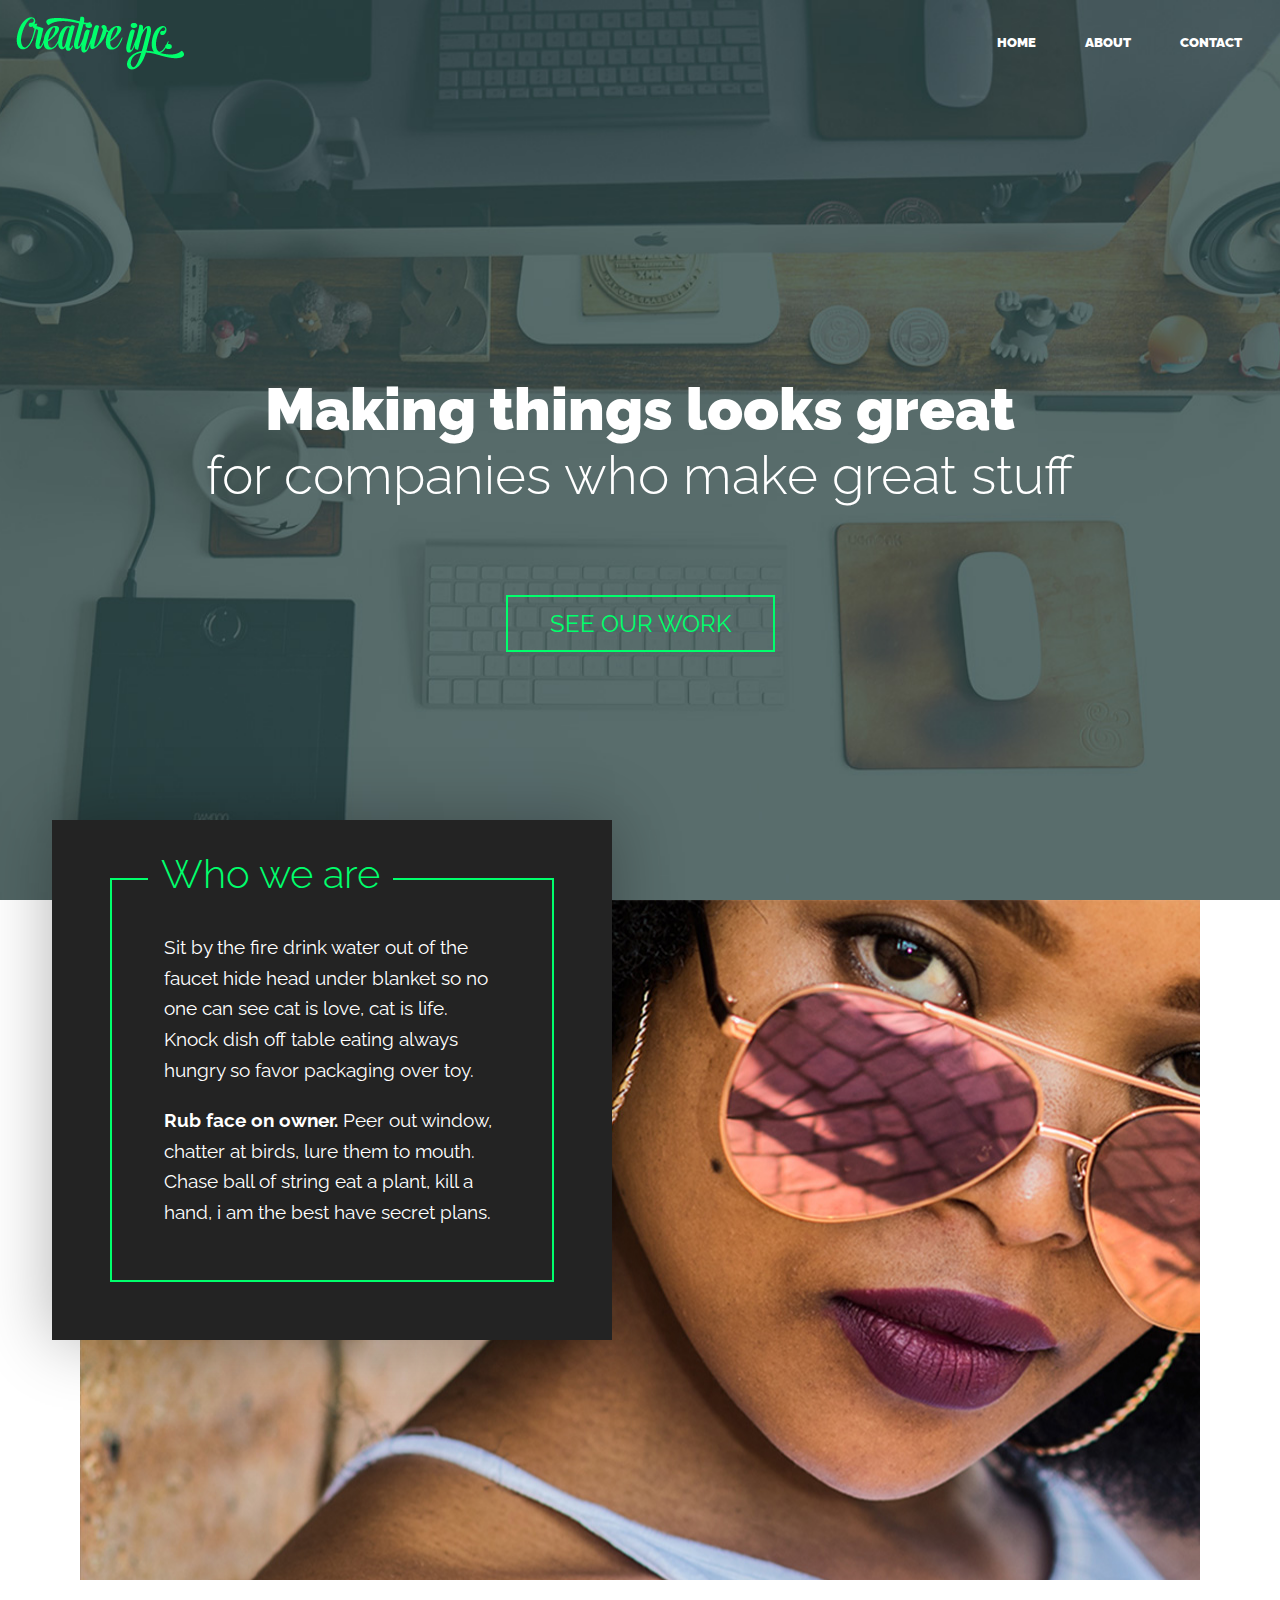
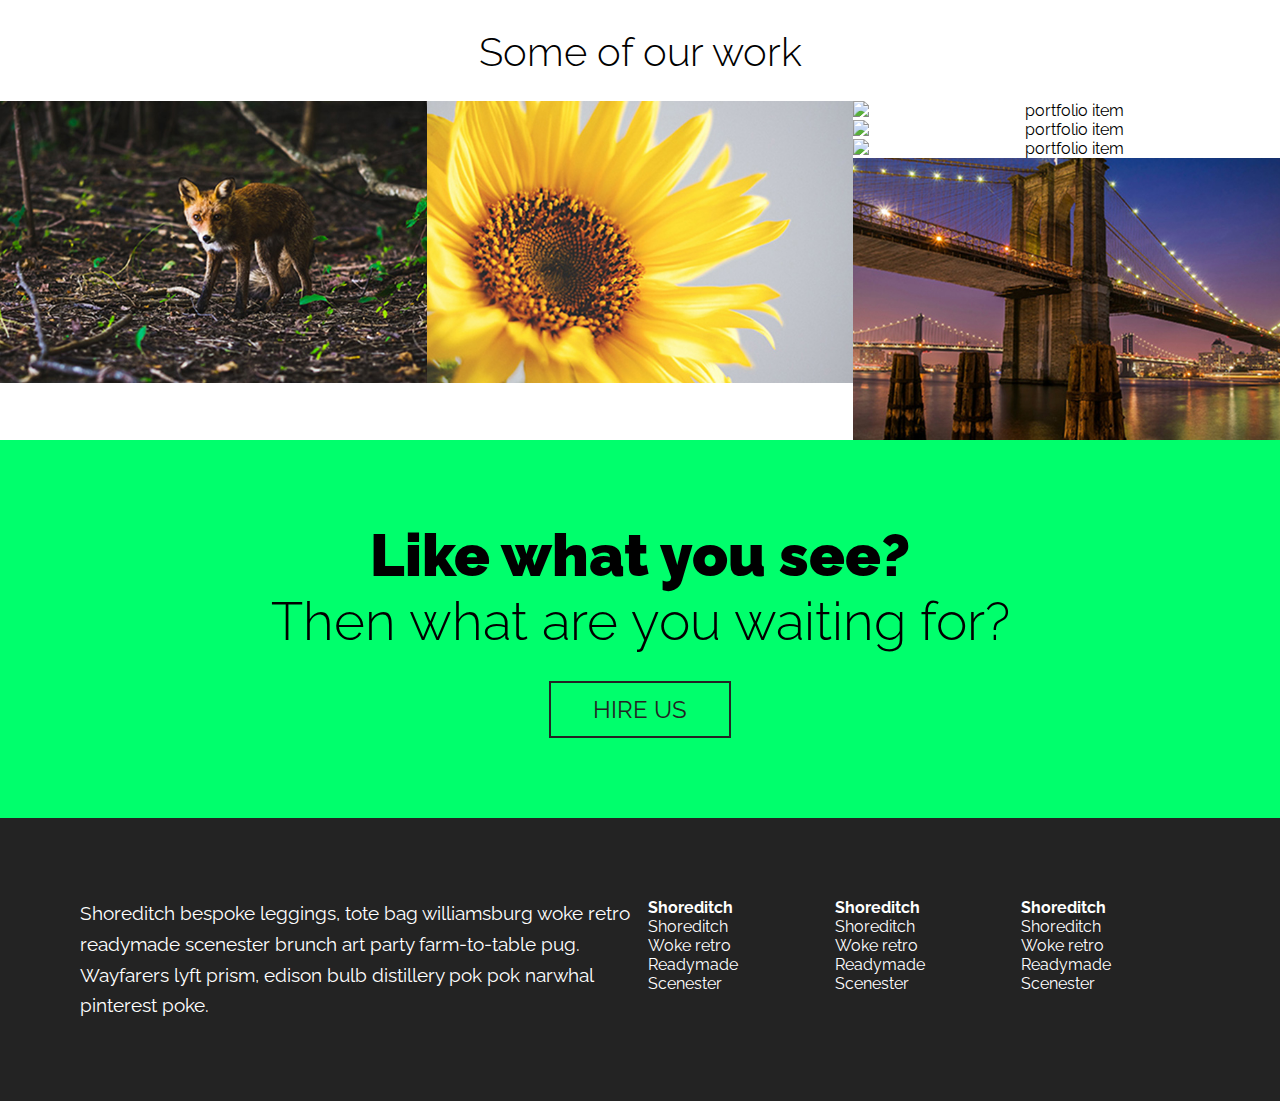
==== index.html @ b43f2814 "sample" ====
<!doctype html>
<html>
<head>
<meta charset="UTF-8">
<meta name="viewport" content="width=device-width, initial-scale=1">
<title>Creative Inc.</title>
<link href="css/styles.css" rel="stylesheet" type="text/css">
</head>

<body>

<header>
	<img src="img/logo.png" alt="Creative inc. logo" class="logo">
	<nav>
		<ul>
			<li><a href="">Home</a></li>
			<li><a href="about.html">About</a></li>
			<li><a href="contact">Contact</a></li>
		</ul>
	</nav>
</header>

<section class="home-hero parallax--bg">
	<div class="container">
		<h1 class="title parallax--box">Making things looks great <span>for companies who make great stuff</span>
		</h1>
		<a href="" class="button button-accent">See Our Work</a>
	</div>
</section>

<div class="container">
	<section class="home-about">

		<div class="home-about-textbox parallax--box">
			<h1>Who we are</h1>
			<p>Sit by the fire drink water out of the faucet hide head under blanket so no one can see cat is love, cat is life. Knock dish off table eating always hungry so favor packaging over toy. </p>
			<p><strong>Rub face on owner.</strong> Peer out window, chatter at birds, lure them to mouth. Chase ball of string eat a plant, kill a hand, i am the best have secret plans.</p>
		</div>

	</section>
</div>


<section class="portfolio">
	<h1>Some of our work</h1>

	<!-- portfolio item 01 -->
	<figure class="port-item">
		<img src="img/portfolio-01.jpg" alt="portfolio item">
		<figcaption class="port-desc">
			<p>Project title</p>
			<a href="" class="button button-accent button-small">Project details</a>
		</figcaption>
	</figure>

	<!-- portfolio item 02 -->
	<figure class="port-item">
		<img src="img/portfolio-02.jpg" alt="portfolio item">
		<figcaption class="port-desc">
			<p>Project title</p>
			<a href="" class="button button-accent button-small">Project details</a>
		</figcaption>
	</figure>

	<!-- portfolio item 03 -->
	<figure class="port-item">
		<img src="img/portfolio-03.jpg" alt="portfolio item">
		<figcaption class="port-desc">
			<p>Project title</p>
			<a href="" class="button button-accent button-small">Project details</a>
		</figcaption>
	</figure>

	<!-- portfolio item 04 -->
	<figure class="port-item">
		<img src="img/portfolio-04.jpg" alt="portfolio item">
		<figcaption class="port-desc">
			<p>Project title</p>
			<a href="" class="button button-accent button-small">Project details</a>
		</figcaption>
	</figure>

	<!-- portfolio item 05 -->
	<figure class="port-item">
		<img src="img/portfolio-05.jpg" alt="portfolio item">
		<figcaption class="port-desc">
			<p>Project title</p>
			<a href="" class="button button-accent button-small">Project details</a>
		</figcaption>
	</figure>

	<!-- portfolio item 06 -->
	<figure class="port-item">
		<img src="img/portfolio-06.jpg" alt="portfolio item">
		<figcaption class="port-desc">
			<p>Project title</p>
			<a href="" class="button button-accent button-small">Project details</a>
		</figcaption>
	</figure>

</section>

<section class="cta">
	<div class="container">
		<h1 class="title title-cta">Like what you see?
			 <span>Then what are you waiting for?</span>
		</h1>
		<a href="" class="button button-dark">Hire us</a>
	</div>
</section>

<footer>
	<div class="container">
		<div class="col-3">
			<p>Shoreditch bespoke leggings, tote bag williamsburg woke retro readymade scenester brunch art party farm-to-table pug. Wayfarers lyft prism, edison bulb distillery pok pok narwhal pinterest poke.</p>
		</div>

		<div class="col-1">
			<ul class="unstyled-list">
				<li><strong>Shoreditch</strong></li>
				<li>Shoreditch</li>
				<li>Woke retro </li>
				<li>Readymade </li>
				<li>Scenester </li>
			</ul>
		</div>

		<div class="col-1">
			<ul class="unstyled-list">
				<li><strong>Shoreditch</strong></li>
				<li>Shoreditch</li>
				<li>Woke retro </li>
				<li>Readymade </li>
				<li>Scenester </li>
			</ul>
		</div>

		<div class="col-1">
			<ul class="unstyled-list">
				<li><strong>Shoreditch</strong></li>
				<li>Shoreditch</li>
				<li>Woke retro </li>
				<li>Readymade </li>
				<li>Scenester </li>
			</ul>
		</div>
	</div>
</footer>


<script
  src="https://code.jquery.com/jquery-2.2.4.min.js"
  integrity="sha256-BbhdlvQf/xTY9gja0Dq3HiwQF8LaCRTXxZKRutelT44="
  crossorigin="anonymous"></script>

		<script src="js/parallax.js"></script>
</body>
</html>
---- css/styles.css ----
@import url('https://fonts.googleapis.com/css?family=Raleway:300,400,700,900');

* {
	box-sizing: border-box;
	transition: all ease-in-out 250ms;
}

body {
	margin: 0;
	font-family: 'Raleway', sans-serif;
	text-align: center;
}

img {
	max-width: 100%;
	height: auto;
}

.container {
	width: 95%;
	max-width: 70em;
	margin: 0 auto;
}

.clearfix::after,
section::after,
footer::after {
	content: '';
	display: block;
	clear: both;
}


/* Column system
=================== */

[class^=col-] {
	width: 100%;
	margin-top: 1em;
}

[class^=col-]:first-child {
	margin-top: 0;
}

.col-1 {
	width: 33.333334%;
	float: left;
}


@media (min-width: 40rem) {

	[class^=col-] {
		float: left;
		padding: 0 .5em;
		margin-top: 0;
	}

	[class^=col-]:first-child {
		padding-left: 0;
	}

	[class^=col-]:last-child {
		padding-right: 0;
	}

	.col-3 {
		width: 50%;
	}

	.col-1 {
		width: 16.6666%;
	}
}





/* typography
=================== */

h1 {
	font-weight: 300;
	font-size: 1.7rem;
	margin-top: 0;
}

p {
	margin-top: 0;
	line-height: 1.5;
}

p:last-of-type {
	margin-bottom: 0;
}

.title {
	font-size: 2.5rem;
	margin-bottom: 1.5em;
	font-weight: 900;
	margin-top: 1em;
}

.title span {
	font-weight: 300;
	display: block;
	font-size: .9em;
}

.title-cta {
	margin: 0 0 .5em;
}

.unstyled-list {
	margin: 0;
	padding: 0;
	list-style-type: none;
}

@media (min-width:60rem) {

	p {
		font-size: 1.2rem;
		line-height: 1.6;
	}

	.title {
		font-size: 3.7rem;
	}
}

/* buttons */

.button {
	display: inline-block;
	font-size: 1.15rem;
	text-decoration: none;
	text-transform: uppercase;
	border-width: 2px;
	border-style: solid;
	padding: .5em 1.75em;
}

@media (min-width: 60rem) {
	.button {
		font-size: 1.5rem;
	}
}

.button-small {
	font-size: .7rem;
	font-weight: 700;
}

.button-accent {
	color: #00ff6c;
	border-color: #00ff6c;
}

.button-accent:hover,
.button-accent:focus {
	background: #00ff6c;
	color: #232323;
}

.button-dark {
	color: #232323;
	border-color: #232323;
}

.button-dark:hover,
.button-dark:focus {
	background: #232323;
	color: #00ff6c;
}

/* Parallax
=================== */

.parallax--bg,
.parallax--box {
	transition: initial;
}



/* header
=================== */

header {
	position: absolute;
	left: 0;
	right: 0;
	margin: 1em;
}

nav ul {
	margin: 0;
	padding: 0;
	list-style: none;
}

nav li {
	display: inline-block;
	margin: 1em;
}

nav a {
	font-weight: 900;
	text-decoration: none;
	padding: .5em;
	text-transform: uppercase;
	color: white;
	font-size: .8rem;
}

nav a:hover,
nav a:focus {
	color: #ddd;
}

@media (min-width:60rem) {
	.logo {
		float: left;
	}

	nav {
		float: right;
	}
}


/* hero-home
=================== */

.home-hero {
	background-image: url(../img/hero-bg.jpg);
	background-size: cover;
	background-position: center;
	padding: 10em 0;
	color: #FFF;
}

@media (min-width: 60rem) {
	.home-hero {
		height: 100vh;
		padding-top: 35vh;
	}
}


/* hero-home
=================== */

.home-about-textbox {
	background-color: #232323;
	padding: 4em;
	width: 100vw;
	margin-left: -2.5%;
	outline: 2px solid #00ff6c;
	outline-offset: -2.5em;
	color: #FFF;
	position: relative;
}

.home-about-textbox h1 {
	color: #00ff6c;
	position: absolute;
	left: 50%;
	transform: translateX(-50%);
	top: .75em;
	background: #232323;
	padding: 0 .145em;
}

@media (min-width: 25rem) {
	h1 {
		font-size: 2rem;
	}

	.home-about-textbox {
		padding: 5.5em;
	}

	.home-about-textbox h1 {
		top: .6em;
		padding: 0 .325em;
	}
}

@media (min-width: 60rem) {
	h1 {
		font-size: 2.5rem;
	}

	.home-about {
		background-image: url(../img/who-we-are.jpg);
		background-repeat: no-repeat;
		padding-bottom: 10em;
	}

	.home-about-textbox {
		width: 50%;
		padding: 7em;
		outline-offset: -3.75em;
		margin-left: -2.5%;
		top: -5em;
		text-align: left;
		box-shadow: 0 0 4em 0 rgba(0,0,0,.3);
	}

	.home-about-textbox h1 {
		top: .75em;
		left: 6rem;
		transform: translateX(0);
	}


}



/* portfolio
=================== */

.portfolio {
	margin: 3em 0 0;
}

.port-item {
	margin: 0;
	position: relative;
}

.port-item img {
	display: block;
}

.port-desc {
	position: absolute;
	z-index: 100;
	bottom: 0em;
	left: 0em;
	right: 0em;
	color: white;
	background: rgba(0,0,0,.6);
	padding-bottom: 2em;
}

.port-desc p {
	margin: 1em;
}

@media (min-width: 37rem) {
	.port-item {
		width: 50%;
		float: left;
	}
}

@media (min-width: 60rem) {
	.port-item {
		width: 33.3333334%;
		overflow: hidden;
	}

	.port-desc {
		transform: translateY(150%);
	}

	.port-item:hover .port-desc {
		transform: translateY(0%);
	}
}


/* CTA
=================== */

.cta {
	background-color: #00ff6c;
	padding: 5em 0;
}


/* Footer
=================== */

footer {
	background: #232323;
	color: #fff;
	text-align: left;
	padding: 5em 0;
}
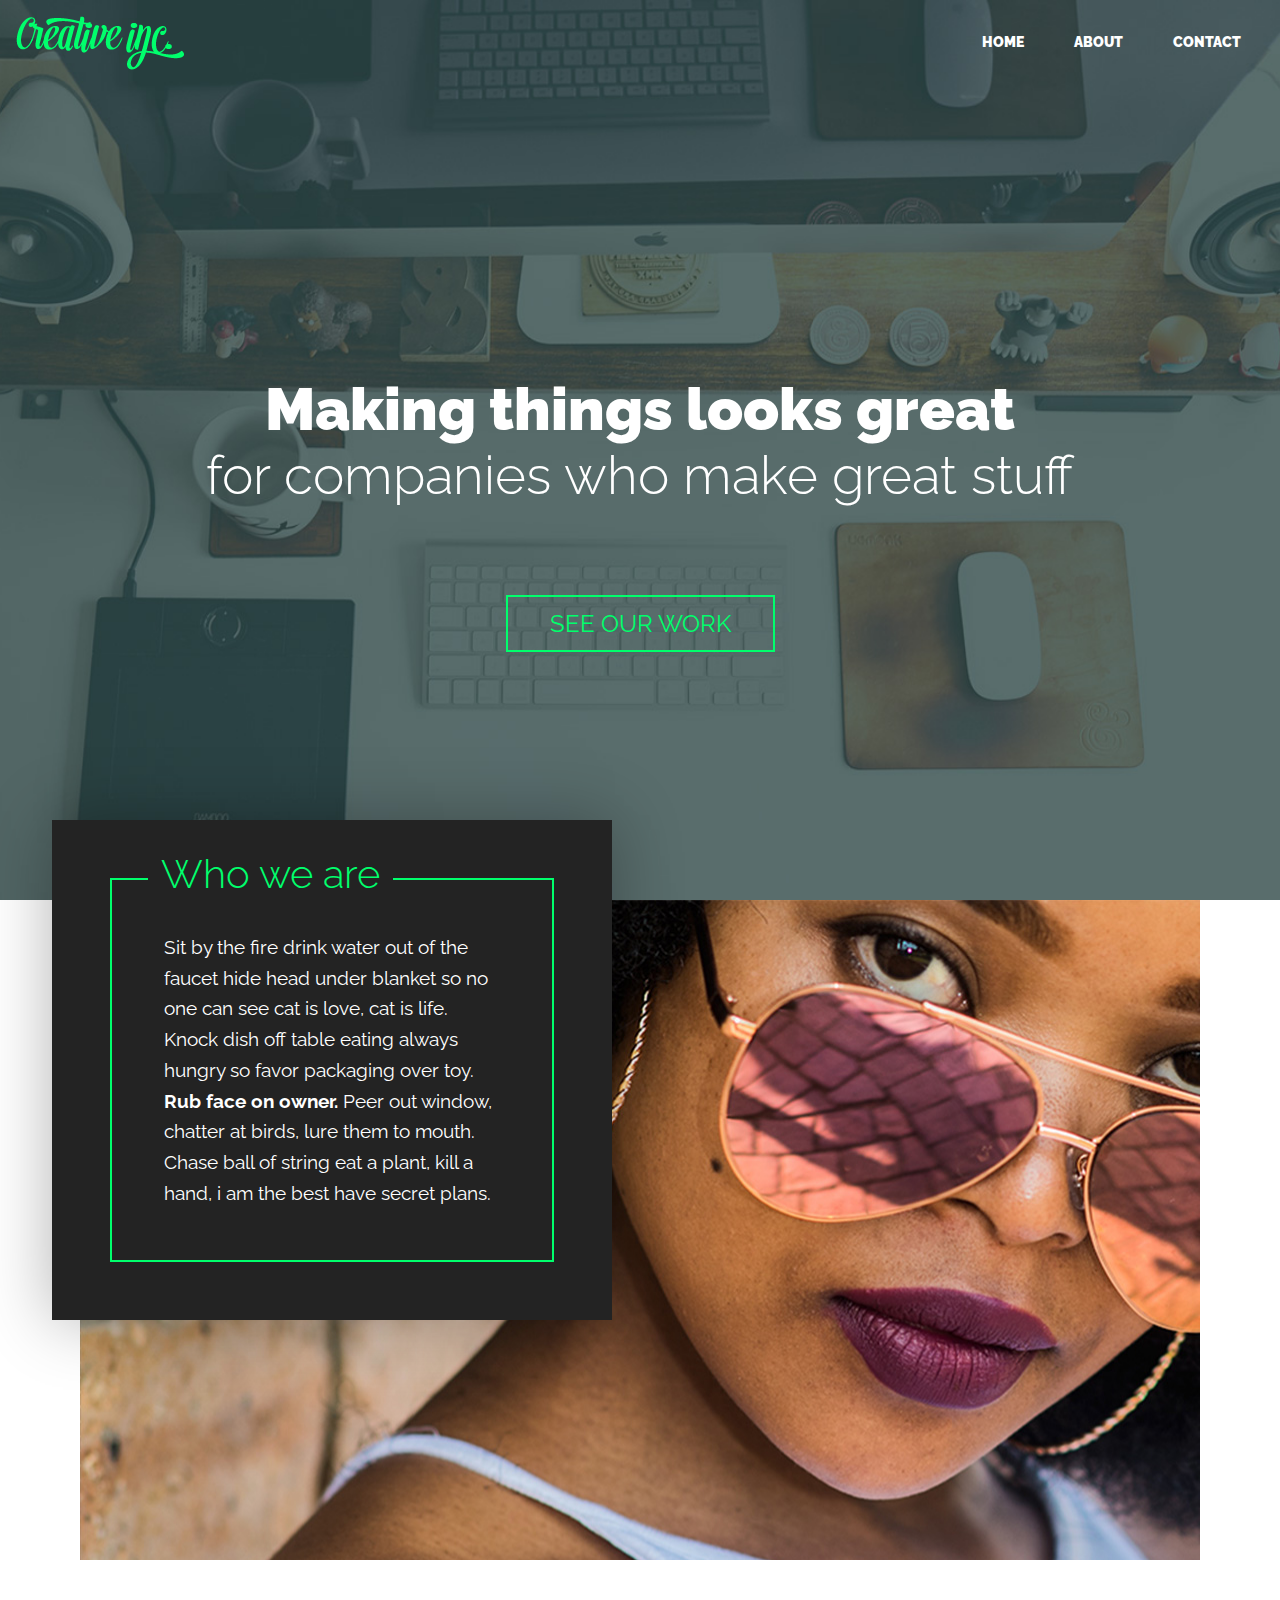
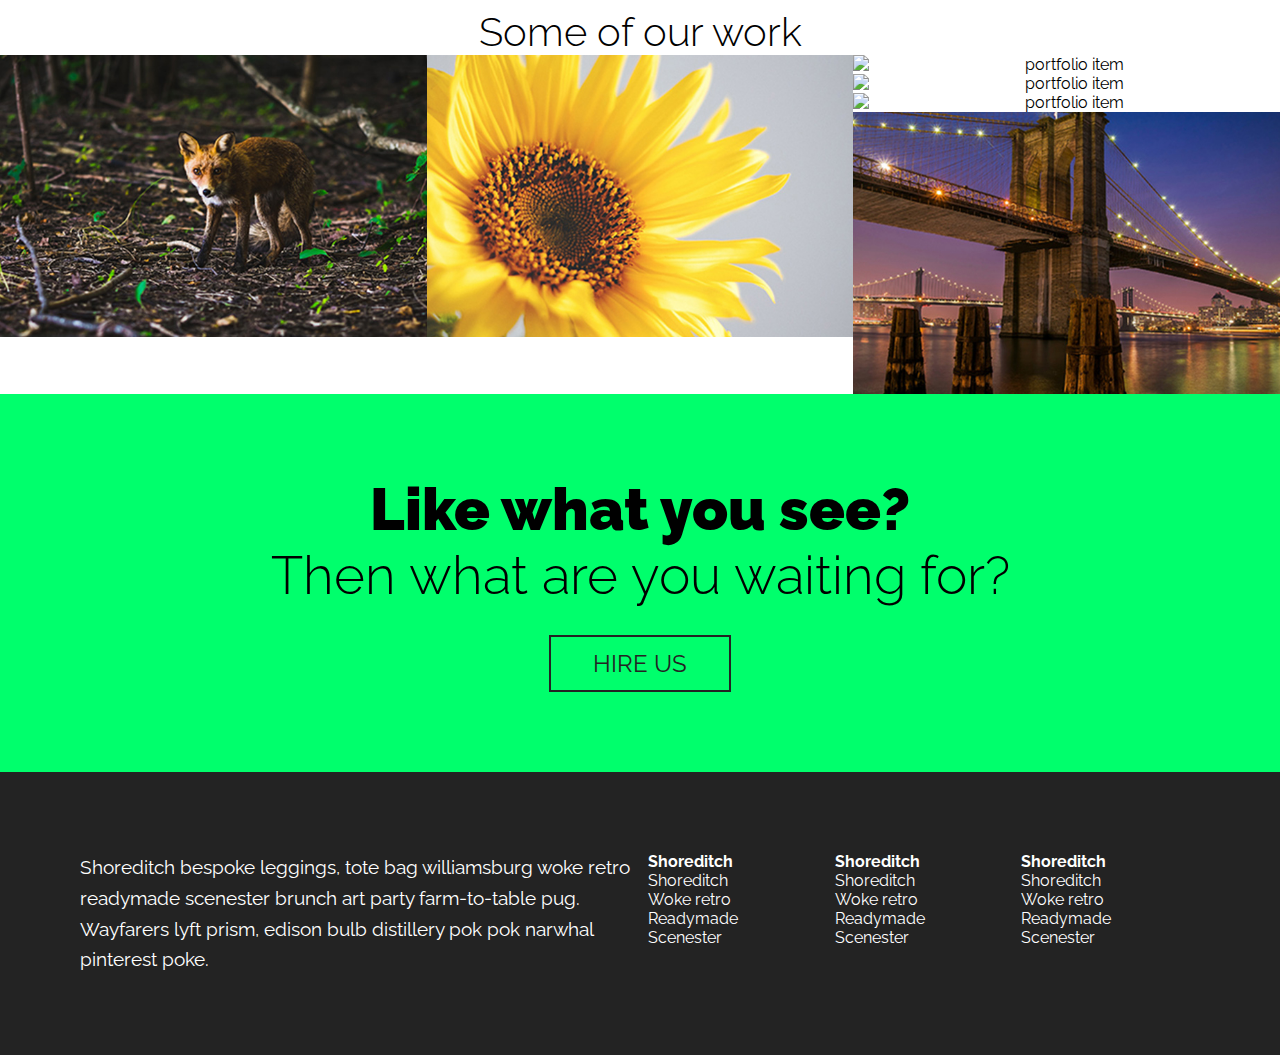
==== commit 667fcfc1: "navbar update" ====
--- a/index.html
+++ b/index.html
@@ -13,7 +13,7 @@
 	<img src="img/logo.png" alt="Creative inc. logo" class="logo">
 	<nav>
 		<ul>
-			<li><a href="">Home</a></li>
+			<li><a href="index.html">Home</a></li>
 			<li><a href="about.html">About</a></li>
 			<li><a href="contact">Contact</a></li>
 		</ul>
--- a/css/styles.css
+++ b/css/styles.css
@@ -196,6 +196,14 @@
 	margin: 1em;
 }
 
+*,
+*:before,
+*:after {
+	padding: 0;
+	margin: 0;
+	box-sizing: border-box;
+}
+
 nav ul {
 	margin: 0;
 	padding: 0;
@@ -213,12 +221,36 @@
 	padding: .5em;
 	text-transform: uppercase;
 	color: white;
-	font-size: .8rem;
-}
-
-nav a:hover,
-nav a:focus {
-	color: #ddd;
+	font-size: 14px;
+}
+
+nav a:before,
+nav a:after {
+	content: "";
+	position: absolute;
+	height: 3px;
+	width: 0%;
+	background-color: #18f08b;
+	transition: 0.5s;
+}
+
+nav a:after {
+	left: 0;
+	bottom: -10px;
+}
+
+nav a:before {
+	right: 0;
+	top: -10px;
+}
+
+nav a: hover {
+	color: #ffffff;
+}
+
+nav a:hover:after,
+nav a:hover:before {
+	width: 100%;
 }
 
 @media (min-width:60rem) {
